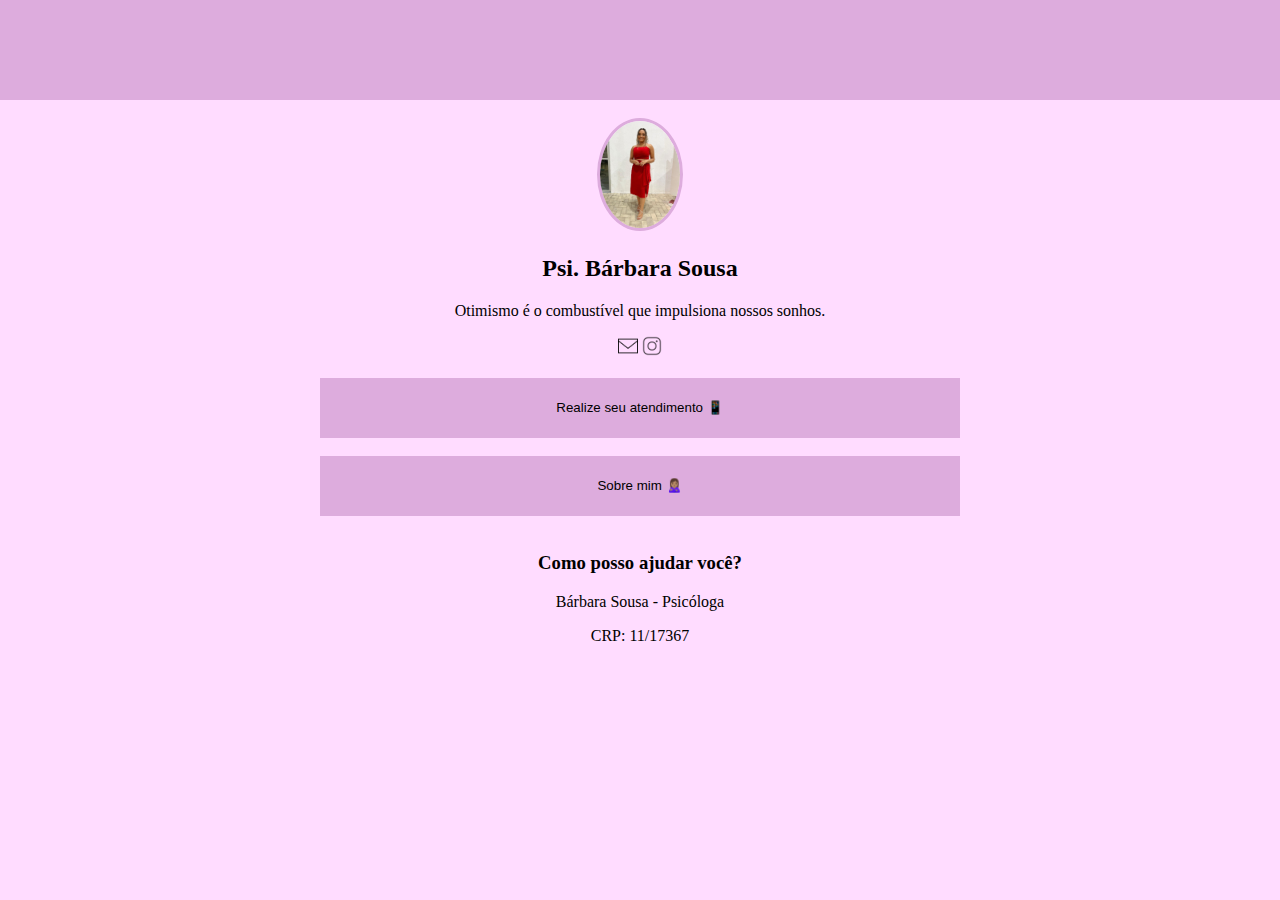
==== link-bio/index.html @ 13793cb3 "primeiro dia de trabalhio, 16/05/2024" ====
<!DOCTYPE html>
<html lang="pt-br">
<head>
    <meta charset="UTF-8">
    <meta name="viewport" content="width=device-width, initial-scale=1.0">
    <title>Psi. Bárbara Sousa</title>
    <link rel="shortcut icon" href="midia/favicon.ico" type="image/x-icon">
    <link rel="stylesheet" href="style.css">
</head>
<body>
    <header>
        <div class="banner">
            
        </div>
        <br>
        <div class="perfil"><img class="foto" src="midia/200.jpeg" alt=""></div>
    </header>
    <main>
        <h2>Psi. Bárbara Sousa</h2>

        <p>Otimismo é o combustível que impulsiona nossos sonhos.</p>

        <div>
            <a href="#" target="_blank"><img class="email" src="[data-uri]"></a>
            
            <a href="https://www.instagram.com/psibarbarasousa/" target="_blank"><img class="insta" src="[data-uri]"></a>
        </div>

        <br>

        <div><a href="https://api.whatsapp.com/send?phone=5588994639349&text=Ol%C3%A1,%20venho%20atrav%C3%A9s%20do%20seu%20site%20e%20gostaria%20de%20saber%20mais%20sobre%20os%20seus%20atendimentos." target="_blank"><button>Realize seu atendimento 📱 </button></a></div>
        <br>
        <div><a href="#" target="_blank"><button>Sobre mim 🙎🏽‍♀️ </button></a></div>
        <br>
        <div>
            <h3>Como posso ajudar você?</h3>
            <p>Bárbara Sousa - Psicóloga</p>
            <p>CRP: 11/17367</p>
        </div>
    </main>
</body>
</html>
---- link-bio/style.css ----
body{
    background-color: #ffdcff;
    margin: 0;
    padding: 0;
    box-sizing: border-box;
}
.banner{
    background: #ddacdd;
    height:100px ;
}
.perfil{
    text-align: center;
}
.foto{
    width: 80px;
    border:3px solid #ddacdd ;
    border-radius: 50%;
}
.email{
    width: 20px;
}
.insta{
    width: 20px;
}
main{
    text-align: center;
}
button{
    border: 2px;
    background: #ddacdd;
    width: 50%;
    height: 60px;
}
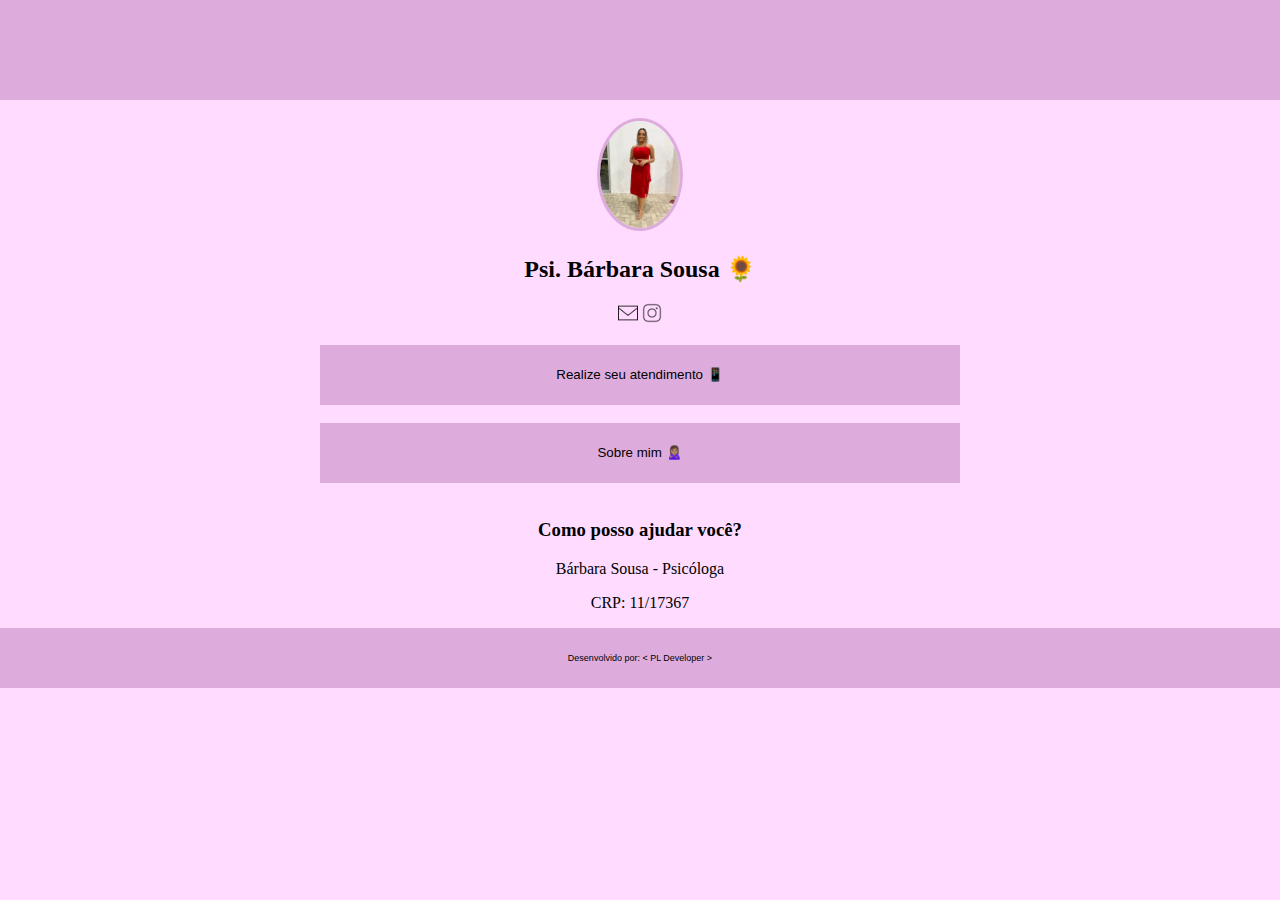
==== commit 0b78f49d: "atualização do dia 17/05/2024" ====
--- a/link-bio/index.html
+++ b/link-bio/index.html
@@ -10,15 +10,12 @@
 <body>
     <header>
         <div class="banner">
-            
         </div>
         <br>
         <div class="perfil"><img class="foto" src="midia/200.jpeg" alt=""></div>
     </header>
     <main>
-        <h2>Psi. Bárbara Sousa</h2>
-
-        <p>Otimismo é o combustível que impulsiona nossos sonhos.</p>
+        <h2>Psi. Bárbara Sousa 🌻 </h2>
 
         <div>
             <a href="#" target="_blank"><img class="email" src="[data-uri]"></a>
@@ -38,5 +35,10 @@
             <p>CRP: 11/17367</p>
         </div>
     </main>
+    <footer>
+            <a href="https://www.linkedin.com/in/pedro-lima-1893a215a/" target="_blank">
+                <button class="rodape">Desenvolvido por: < PL Developer ></button>
+            </a>
+    </footer>
 </body>
 </html>--- a/link-bio/style.css
+++ b/link-bio/style.css
@@ -31,3 +31,10 @@
     width: 50%;
     height: 60px;
 }
+footer{
+    background: #ddacdd;
+    text-align: center;
+}
+.rodape{
+    font-size: 9px;
+}
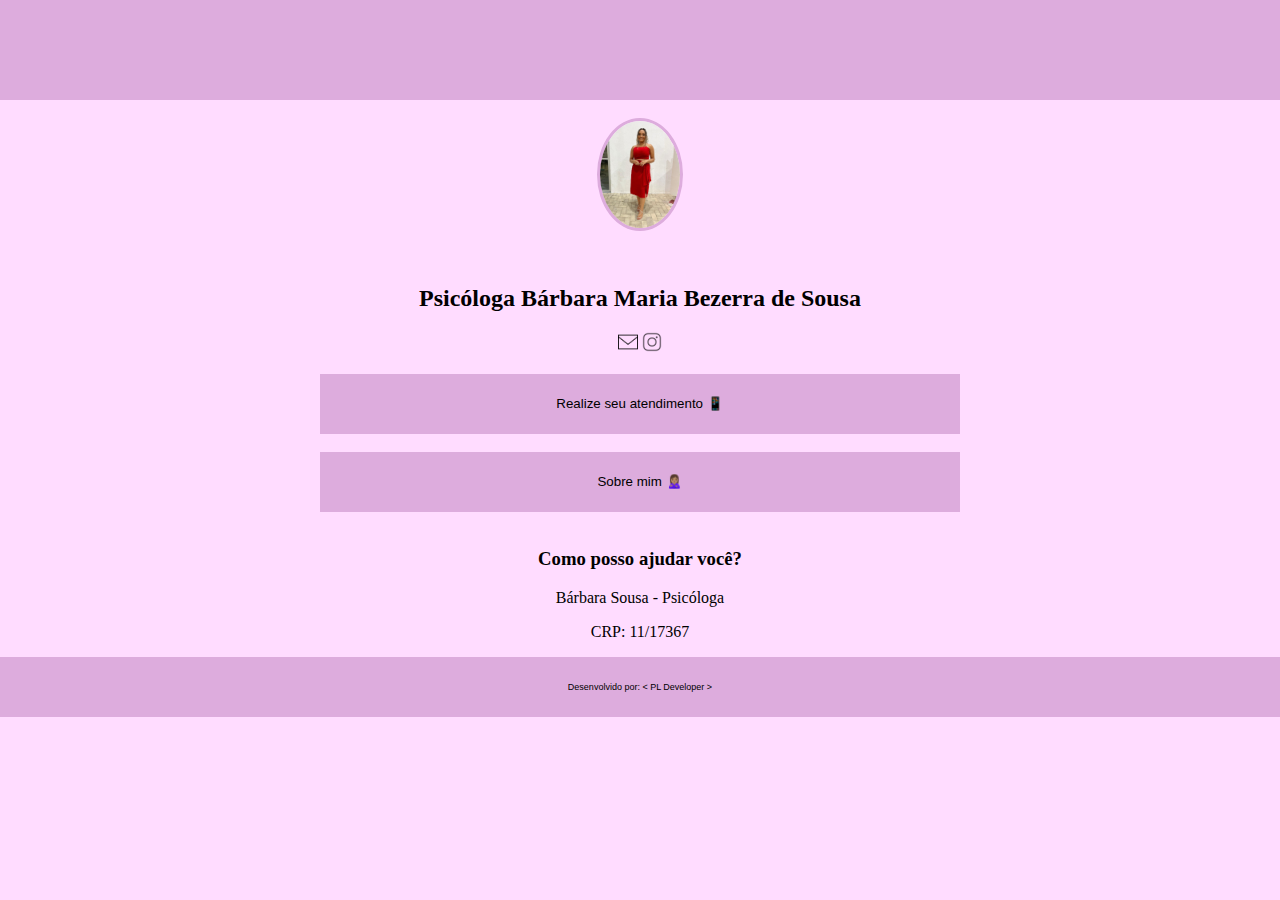
==== commit 62963913: "Projeto link-bio finalizado" ====
--- a/link-bio/index.html
+++ b/link-bio/index.html
@@ -15,10 +15,10 @@
         <div class="perfil"><img class="foto" src="midia/200.jpeg" alt=""></div>
     </header>
     <main>
-        <h2>Psi. Bárbara Sousa 🌻 </h2>
+        <h2>Psicóloga Bárbara Maria Bezerra de Sousa  </h2>
 
         <div>
-            <a href="#" target="_blank"><img class="email" src="[data-uri]"></a>
+            <a href="mailto:psibarbarasousa@gmail.com?subject=&body=" target="_blank"><img class="email" src="[data-uri]"></a>
             
             <a href="https://www.instagram.com/psibarbarasousa/" target="_blank"><img class="insta" src="[data-uri]"></a>
         </div>
@@ -27,7 +27,7 @@
 
         <div><a href="https://api.whatsapp.com/send?phone=5588994639349&text=Ol%C3%A1,%20venho%20atrav%C3%A9s%20do%20seu%20site%20e%20gostaria%20de%20saber%20mais%20sobre%20os%20seus%20atendimentos." target="_blank"><button>Realize seu atendimento 📱 </button></a></div>
         <br>
-        <div><a href="#" target="_blank"><button>Sobre mim 🙎🏽‍♀️ </button></a></div>
+        <div><a href="sobre-mim.html" target="_blank"><button>Sobre mim 🙎🏽‍♀️ </button></a></div>
         <br>
         <div>
             <h3>Como posso ajudar você?</h3>
--- a/link-bio/style.css
+++ b/link-bio/style.css
@@ -1,3 +1,4 @@
+/* BODY */
 body{
     background-color: #ffdcff;
     margin: 0;
@@ -38,3 +39,26 @@
 .rodape{
     font-size: 9px;
 }
+/*sOBRE MIM*/
+.logo{
+    width: 50px;
+    margin-top: 30px;
+    margin-left: 50px;
+}
+main{
+    margin-top: 50px;
+}
+#insta{
+    margin-top: 100px;
+    display: flex;
+    justify-content: center ;
+}
+.sobre{
+    text-align: justify;
+    margin: 5px;
+    width: 600px;
+}
+.texto{
+    display: flex;
+    justify-content: center;
+}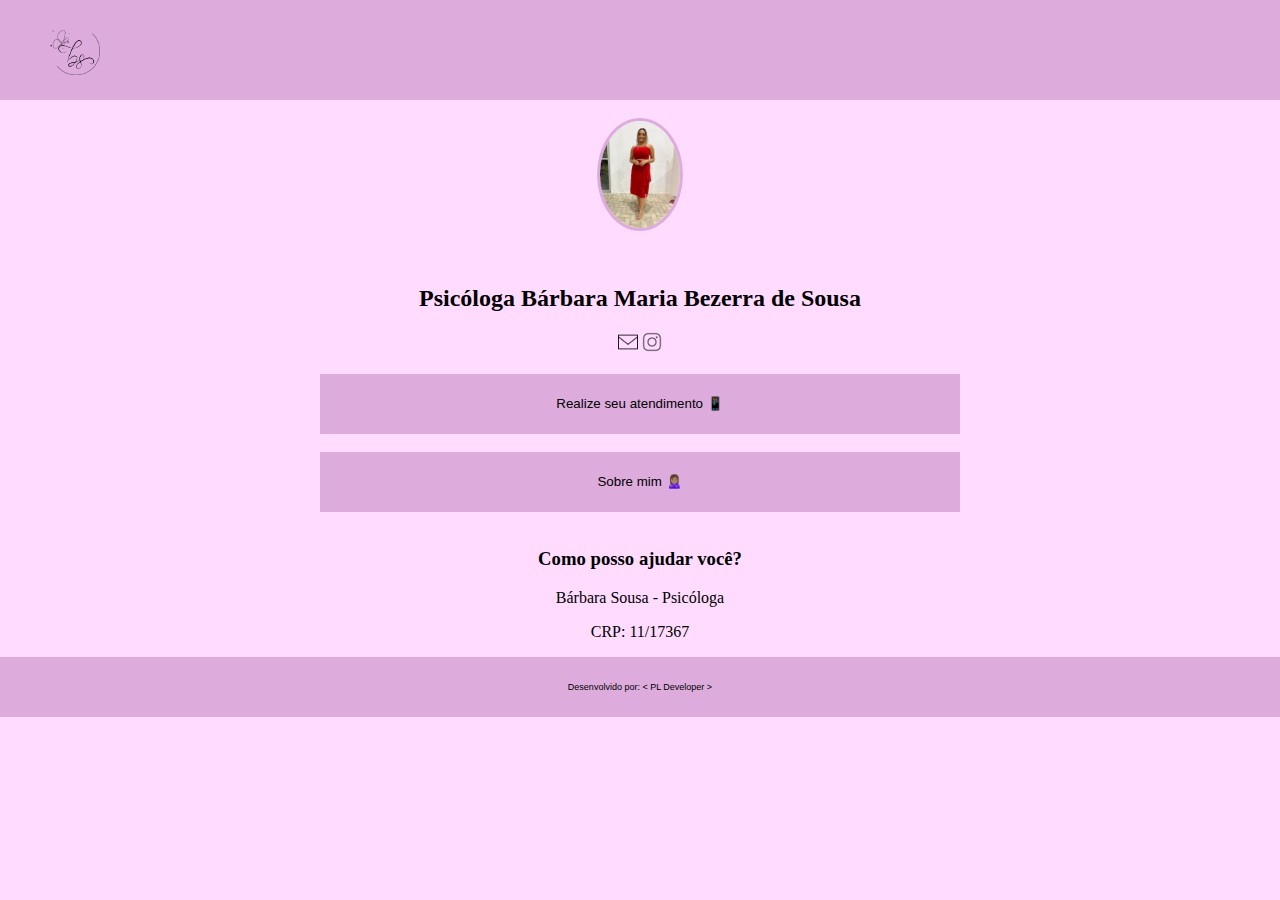
==== commit 041f0d93: "atualização do dia 20/05/2024" ====
--- a/link-bio/index.html
+++ b/link-bio/index.html
@@ -10,6 +10,7 @@
 <body>
     <header>
         <div class="banner">
+            <img class="logo" src="midia/logo.png" alt="">
         </div>
         <br>
         <div class="perfil"><img class="foto" src="midia/200.jpeg" alt=""></div>
--- a/link-bio/style.css
+++ b/link-bio/style.css
@@ -4,6 +4,10 @@
     margin: 0;
     padding: 0;
     box-sizing: border-box;
+}
+a{
+    text-decoration: none;
+    color: black;
 }
 .banner{
     background: #ddacdd;
@@ -55,8 +59,10 @@
 }
 .sobre{
     text-align: justify;
-    margin: 5px;
+    margin: 10px;
     width: 600px;
+    padding-left: 5px;
+    padding-right: 5px;
 }
 .texto{
     display: flex;
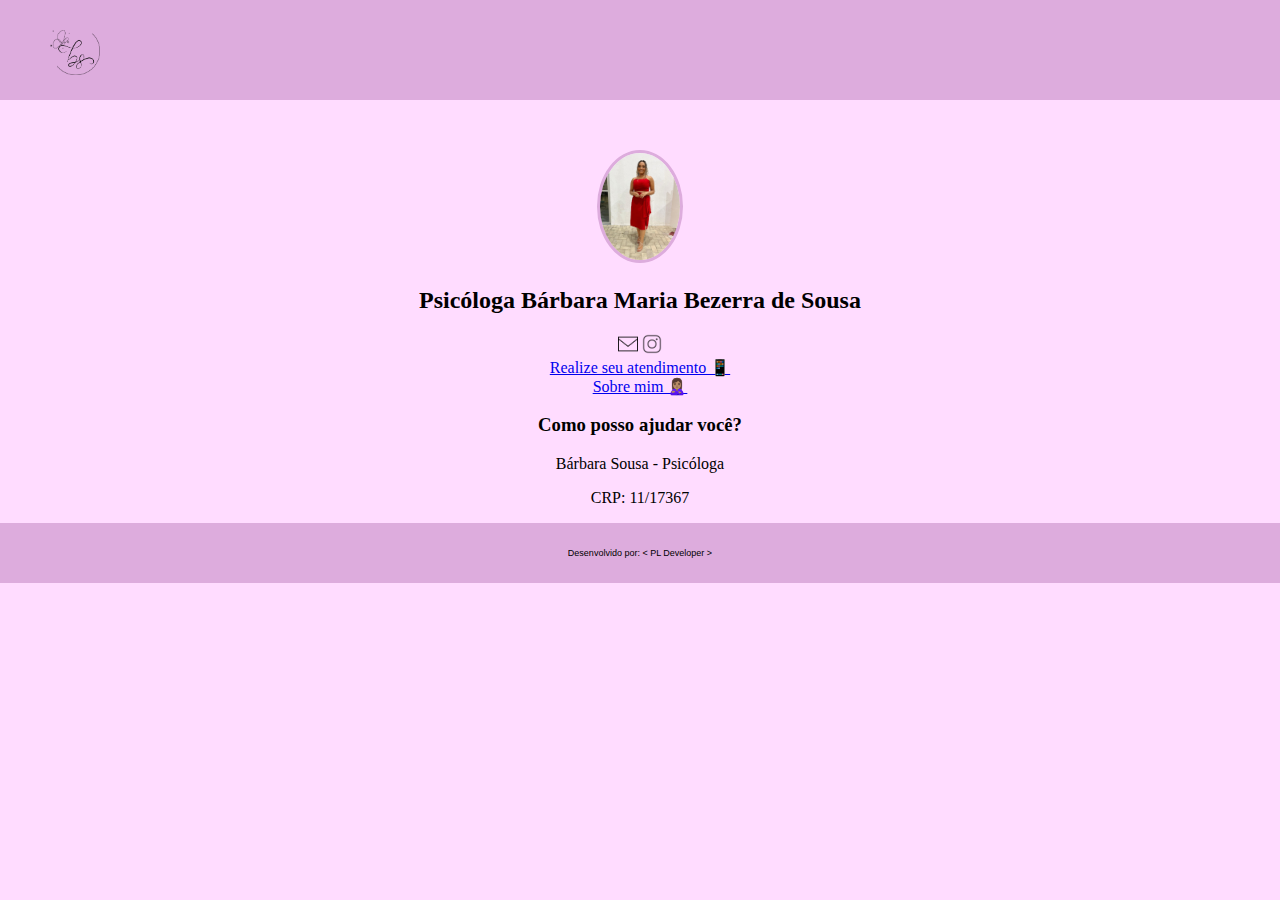
==== commit bbcc8356: "Atualização link na bio 23/05/24" ====
--- a/link-bio/index.html
+++ b/link-bio/index.html
@@ -6,16 +6,15 @@
     <title>Psi. Bárbara Sousa</title>
     <link rel="shortcut icon" href="midia/favicon.ico" type="image/x-icon">
     <link rel="stylesheet" href="style.css">
+    <link rel="preconnect" href="https://fonts.googleapis.com">
 </head>
 <body>
     <header>
-        <div class="banner">
-            <img class="logo" src="midia/logo.png" alt="">
-        </div>
-        <br>
-        <div class="perfil"><img class="foto" src="midia/200.jpeg" alt=""></div>
+            <img class="logo" src="midia/logo.png" alt="logo da psicóloga">
     </header>
     <main>
+        <div class="perfil"><img class="foto" src="midia/200.jpeg" alt=""></div>
+
         <h2>Psicóloga Bárbara Maria Bezerra de Sousa  </h2>
 
         <div>
@@ -23,18 +22,19 @@
             
             <a href="https://www.instagram.com/psibarbarasousa/" target="_blank"><img class="insta" src="[data-uri]"></a>
         </div>
-
-        <br>
-
-        <div><a href="https://api.whatsapp.com/send?phone=5588994639349&text=Ol%C3%A1,%20venho%20atrav%C3%A9s%20do%20seu%20site%20e%20gostaria%20de%20saber%20mais%20sobre%20os%20seus%20atendimentos." target="_blank"><button>Realize seu atendimento 📱 </button></a></div>
-        <br>
-        <div><a href="sobre-mim.html" target="_blank"><button>Sobre mim 🙎🏽‍♀️ </button></a></div>
-        <br>
-        <div>
-            <h3>Como posso ajudar você?</h3>
-            <p>Bárbara Sousa - Psicóloga</p>
-            <p>CRP: 11/17367</p>
-        </div>
+        <section>
+            <div class="botoes">
+                <a href="https://api.whatsapp.com/send?phone=5588994639349&text=Ol%C3%A1,%20venho%20atrav%C3%A9s%20do%20seu%20site%20e%20gostaria%20de%20saber%20mais%20sobre%20os%20seus%20atendimentos." target="_blank">Realize seu atendimento 📱</a>
+            </div>
+            <div class="botoes">
+                <a href="sobre-mim.html" target="_blank">Sobre mim 🙎🏽‍♀️</a>
+            </div>
+        </section>
+        <section>
+                <h3>Como posso ajudar você?</h3>
+                <p>Bárbara Sousa - Psicóloga</p>
+                <p>CRP: 11/17367</p>
+        </section>
     </main>
     <footer>
             <a href="https://www.linkedin.com/in/pedro-lima-1893a215a/" target="_blank">
--- a/link-bio/style.css
+++ b/link-bio/style.css
@@ -4,12 +4,9 @@
     margin: 0;
     padding: 0;
     box-sizing: border-box;
+    font-size: 16px;
 }
-a{
-    text-decoration: none;
-    color: black;
-}
-.banner{
+header{
     background: #ddacdd;
     height:100px ;
 }
@@ -35,13 +32,25 @@
     background: #ddacdd;
     width: 50%;
     height: 60px;
+    color: black;
+}
+button:hover{
+    color: #ffdcff;
+    text-decoration: underline;
+    font-size: 16px;
 }
 footer{
     background: #ddacdd;
     text-align: center;
 }
 .rodape{
+    color: black;
     font-size: 9px;
+}
+.rodape:hover{
+    color: #ffdcff;
+    text-decoration: underline;
+    font-size: 12px;
 }
 /*sOBRE MIM*/
 .logo{
